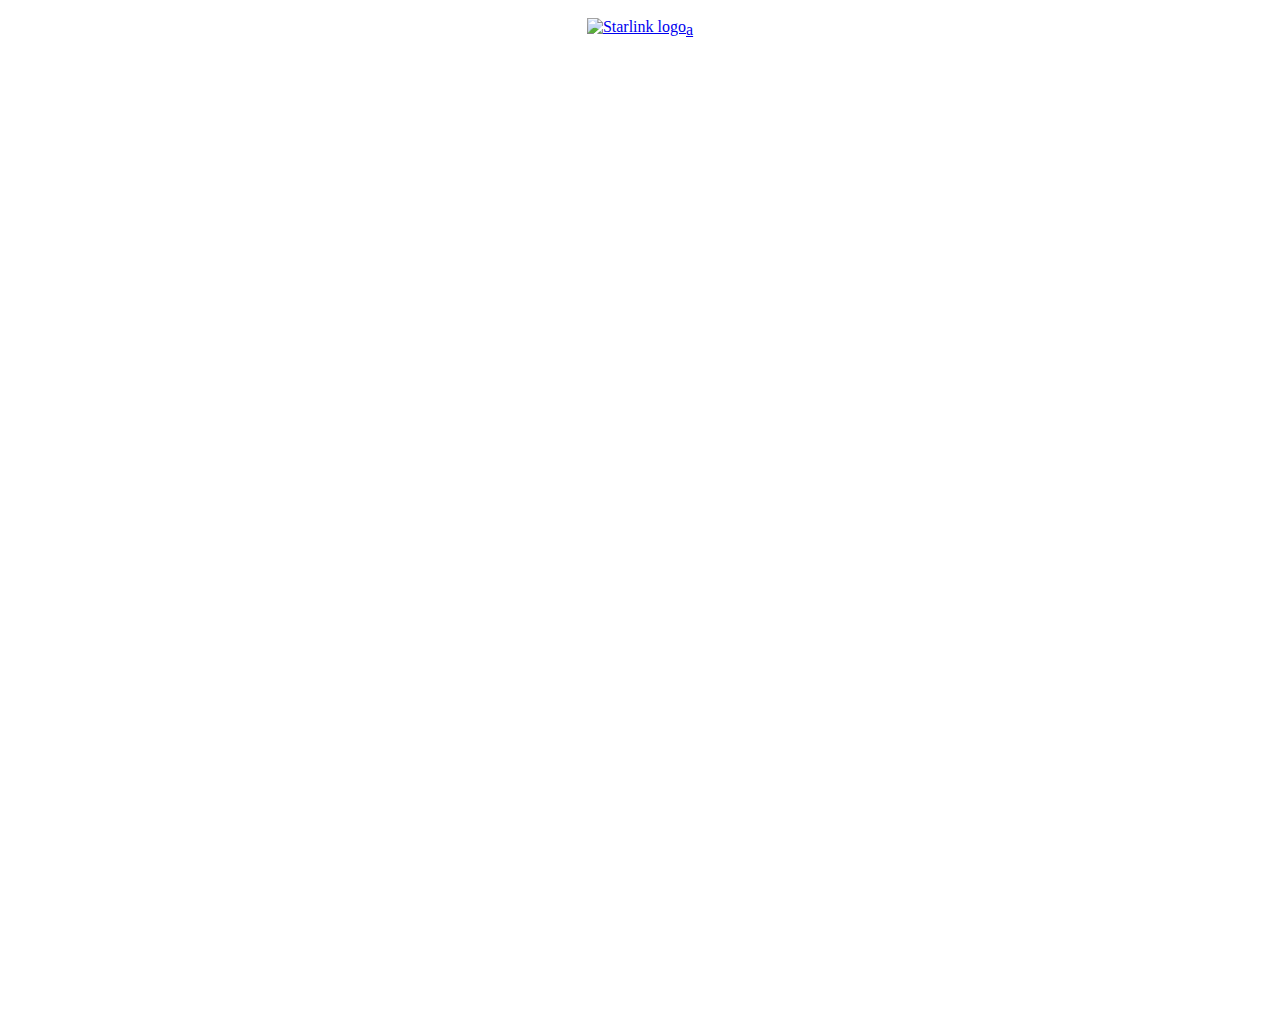
==== Starlink-Clone/index.html @ 309788f5 "Starlink-Clone first stage, landing with background done ✔" ====
<!DOCTYPE html>
<head>
    <meta charset="UTF-8">
    <link rel="stylesheet" href="main.css">
    <title>Starlink</title>
</head>
<body>
    <div class="main">
        <header>
            <div class="item"></div> <!-- Espacio en blanco -->
            <div class="item">
                <a href="#"><img src="https://www.starlink.com/assets/images/logo_white.png" alt="Starlink logo">
            </div>
            <div class="item">
                a
            </div>
        </header>
    </div>
</body>
</html>
---- Starlink-Clone/main.css ----
*{
    margin: 0;
    padding: 0;
}

.main {
    background-image: url(https://www.kolpaper.com/wp-content/uploads/2020/04/Earth-Surface-4K-Wallpaper.jpg);
    background-repeat: no-repeat;
    background-size: cover;
    width: 100%;
    height: 1020px;
    text-align: center;
}

.main header{
    display: flex;
    justify-content: center;
    align-items: center;
    height: 60px;
}

.main .item img{
    /* padding-top: 25px; */
    height: 25px;
    cursor: pointer;
    display: block;
}
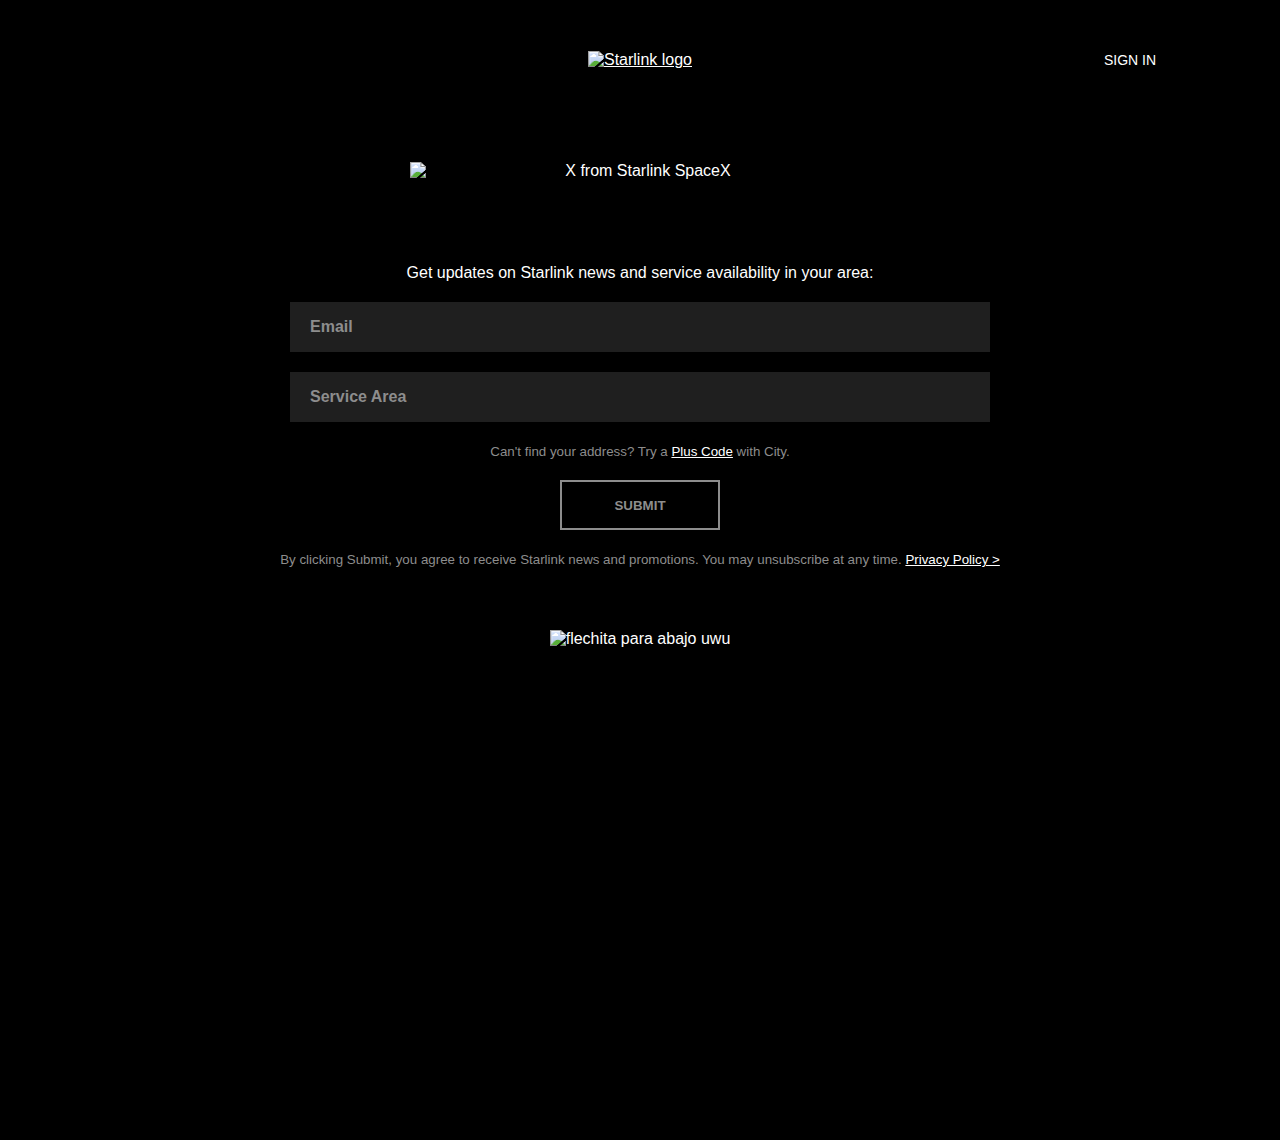
==== commit 0e132528: "THE MAIN XsectionX doneX ❎" ====
--- a/Starlink-Clone/index.html
+++ b/Starlink-Clone/index.html
@@ -1,20 +1,53 @@
 <!DOCTYPE html>
 <head>
     <meta charset="UTF-8">
+    <link rel="icon" type="favicon" href="https://starlink.com/favicon.ico">
     <link rel="stylesheet" href="main.css">
     <title>Starlink</title>
 </head>
 <body>
-    <div class="main">
-        <header>
-            <div class="item"></div> <!-- Espacio en blanco -->
-            <div class="item">
-                <a href="#"><img src="https://www.starlink.com/assets/images/logo_white.png" alt="Starlink logo">
+    <header>
+        <div class="item"></div> <!-- Espacio en blanco -->
+        <div class="item">
+            <a href="#"><img src="https://www.starlink.com/assets/images/logo_white.png" alt="Starlink logo"></a>
+        </div>
+        <div class="item">
+            <span onclick="window.location.href='https://auth.starlink.com/?ReturnUrl=https:%2F%2Fapi.starlink.com%2Fauth%2Fconnect%2Fauthorize%2Fcallback%3Fclient_id%3DauthRelyingPartyId%26redirect_uri%3Dhttps%253A%252F%252Fapi.starlink.com%252Fauth-rp%252Fauth%252Fcallback%26response_type%3Dcode%26scope%3Dopenid%2520offline_access%2520profile%26code_challenge%3DesROBERv75rmOve3gJfKGn3-2rQCk6qUuBz7bORd4HQ%26code_challenge_method%3DS256%26response_mode%3Dform_post%26nonce%3D637320301059913989.NWM0OGQ2YjUtMjdkMS00NDhhLTgyN2ItODVkZmU1YmQ3MTVmZGFjYzVlYjktY2Y0Ni00M2Y2LWIyZjgtNjM5ZDk2OGVjNmVl%26view%3Dcustomer%26state%[base64]%26x-client-SKU%3DID_NETSTANDARD2_0%26x-client-ver%3D5.5.0.0';">
+                    SIGN IN
+            </span>
+        </div>
+    </header>
+    <section class="main">
+        <div class="main-logo">
+            <img src="media/Starlink_X.png" alt="X from Starlink SpaceX">
+        </div>
+        <div class="main-register">
+            <p> Get updates on Starlink news and service availability in your area:
+            </p>
+            <ul>
+                <li>
+                    <input type="text" value="Email">
+                </li>
+                <li>
+                    <input type="text" value="Service Area">
+                </li>
+                <li>
+                    <small>Can't find your address? Try a <a href="https://support.google.com/maps/answer/7047426?co=GENIE.Platform%3DAndroid&hl=en">Plus Code</a> with City.
+                    </small>
+                </li>
+                <li>
+                    <input type="button" value="submit">
+                </li>
+                <li>
+                    <small>
+                        By clicking Submit, you agree to receive Starlink news and promotions. You may unsubscribe at any time. <a href="https://www.starlink.com/privacy-policy">  Privacy Policy ></a>
+                    </small>
+                </li>
+            </ul>
+            <div class="main-down">
+                <img src="https://lh3.googleusercontent.com/proxy/TUm5Gz8_LH339ypCOsNCqfsw8vHOCiCX2zuB5xPWmocq-gJ5azO-MuXo-AiFyKJiZOn4BfGJWfixYHRVTB-G_eXF7rP8XA" alt="flechita para abajo uwu" height="30px">
             </div>
-            <div class="item">
-                a
-            </div>
-        </header>
-    </div>
+        </div>
+    </section>
 </body>
 </html>--- a/Starlink-Clone/main.css
+++ b/Starlink-Clone/main.css
@@ -1,27 +1,94 @@
 *{
     margin: 0;
     padding: 0;
+    font-family: Arial, Verdana, sans-serif;
+    color: white;
+}
+
+small{
+    color: #8d8d8d;
 }
 
 .main {
-    background-image: url(https://www.kolpaper.com/wp-content/uploads/2020/04/Earth-Surface-4K-Wallpaper.jpg);
+
     background-repeat: no-repeat;
     background-size: cover;
     width: 100%;
     height: 1020px;
     text-align: center;
+    background-color: black;
 }
 
-.main header{
+header{
     display: flex;
-    justify-content: center;
+    justify-content: space-between;
     align-items: center;
-    height: 60px;
+    height: 120px;
+    background-color: black;
 }
 
-.main .item img{
+header .item {
+    width: 300px;
+    text-align: center;
+}
+header .item span{
+    cursor: pointer;
+    text-decoration: none;
+    font-size: 14px;
+}
+
+header .item a img{
     /* padding-top: 25px; */
     height: 25px;
     cursor: pointer;
-    display: block;
+}
+
+/* ahora sin el header */
+.main div{
+    display: flex;
+    justify-content: center;
+    width: 100%;
+    padding: 42px 0;
+}
+
+.main .main-logo img{
+    display: flex;
+    width: 36%;
+}
+
+.main .main-register{
+    display: flex;
+    flex-direction: column;
+}
+
+.main .main-register li{
+    margin: 20px;
+    list-style: none;
+}
+
+.main .main-register input[type= text]{
+    width: 660px;
+    height: 50px;
+    background-color: #1f1f1f;
+    border: none;
+    color: #8d8d8d;
+    padding: 0 20px;
+    font-weight: bolder;
+    font-size: 16px;
+}
+
+.main .main-register input[type= button]{
+    background-color: black;
+    border: 2px solid #8d8d8d;
+    color: #8d8d8d;
+    width: 160px;
+    height: 50px;
+    text-transform: uppercase;
+    font-weight: bolder;
+}
+
+.main .main-register .main-down {
+    background-image: url(https://westernarmeniatv.com/wp-content/uploads/2020/03/5N327maEVv4GovKw2vgUbD.jpg);
+    height: 220px;
+    display: flex;
 }